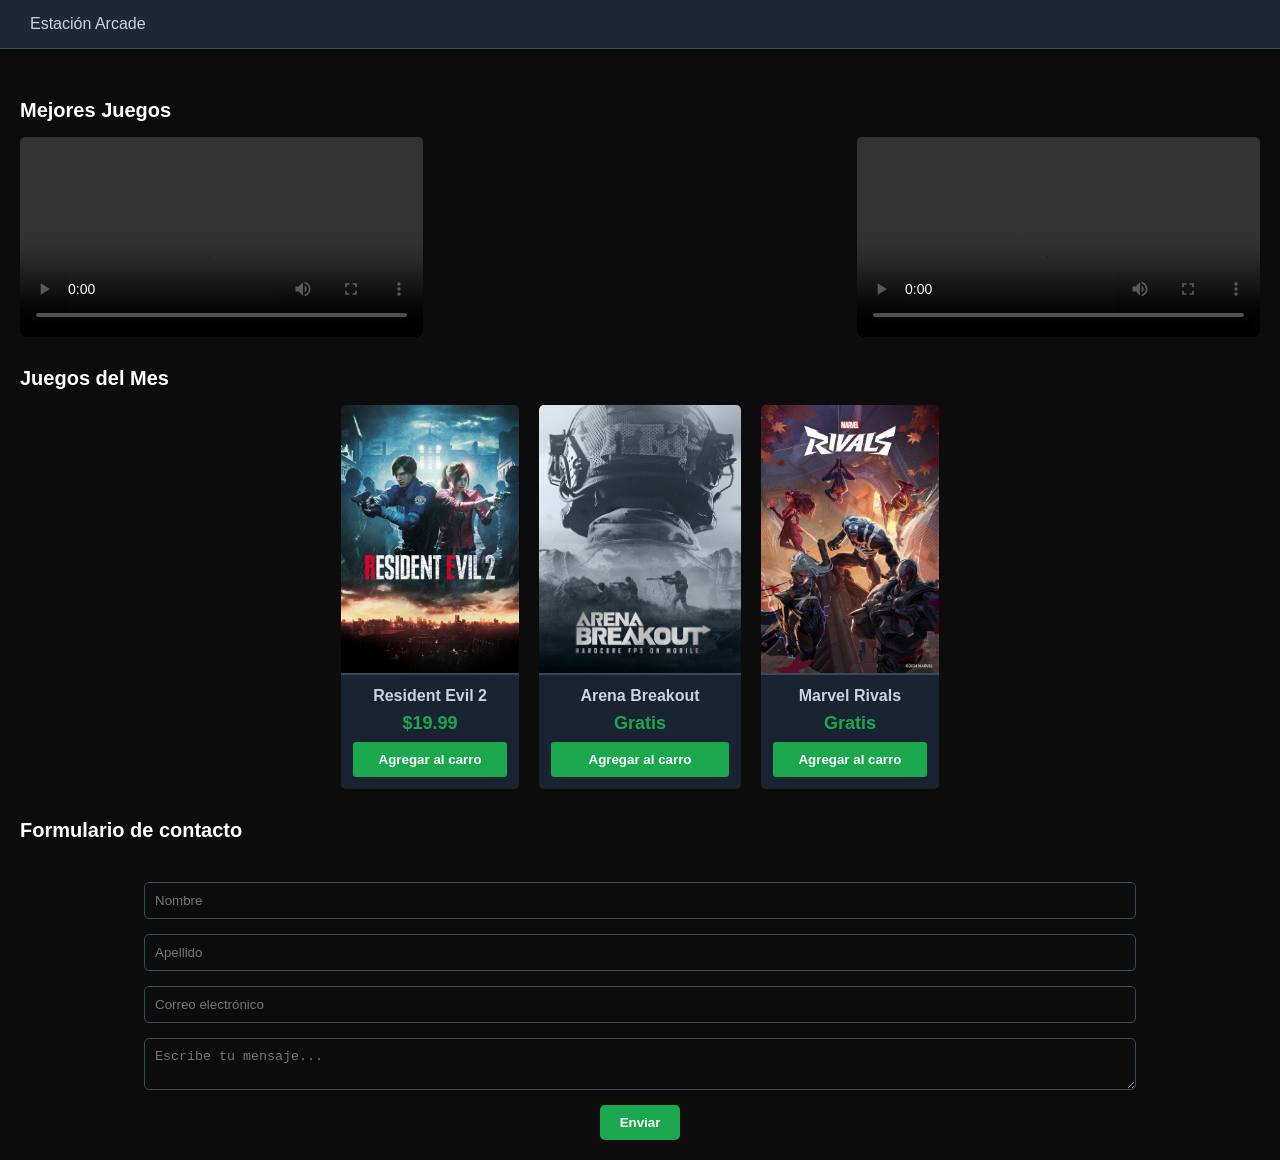
==== index.html @ 6114e76f "Create index.html" ====
<!DOCTYPE>
<html lang="en">
<head>
    <meta charset="UTF-8">
    <meta name="viewport" content="width=device-width, initial-scale=1.0">
    <title> Estación Arcade </title>
    <link rel="stylesheet" href="juegos.css">
</head>
<body>
    <header>
        <div class="logo"> Estación Arcade</div>
    </header>
    <div class="container">

        <h2 class="section-title">Mejores Juegos</h2>
       <div class="video-container">
            <div class="video-slot">
                <video src="pagina/videos/trailer.mp4" alt="re2" controls>
                </video>
            </div>
            <div class="video-slot">
                <iframe width="560" height="315" src="https://www.youtube.com/embed/fuWcn9JsWUw?si=j7kx0UcsTLZM3qcx" title="YouTube video player" frameborder="0" allow="accelerometer; autoplay; clipboard-write; encrypted-media; gyroscope; picture-in-picture; web-share" referrerpolicy="strict-origin-when-cross-origin" allowfullscreen></iframe>
            </div>
            <div class="video-slot">
                <video src="pagina/videos/trailerrival.mp4" alt="marvel rivals" controls>
                </video>
        </div>
    </div>
    
        <h2 class="section-title">Juegos del Mes</h2>
        <div class="games-grid">
            <div class="game-card">
                <img src="img/re2.jpg" alt="re2" class ="game-image">
                <div class="game-info">
                    <div class="game-title">Resident Evil 2</div>
                    <div class="game-price">$19.99</div>
                    <button class="game-button">Agregar al carro</button>
                </div>
            </div>
            <div class="game-card">
                <img src="img/breakout.jpg" alt="breakout" class ="game-image">
                <div class="game-info">
                    <div class="game-title"> Arena Breakout</div>
                    <div class="game-price">Gratis</div>
                    <button class="game-button">Agregar al carro</button>
                </div>
            </div>
            <div class="game-card">
                <img src="img/rivals.jpg" alt="marvel rivals" class ="game-image">
                <div class="game-info">
                    <div class="game-title">Marvel Rivals</div>
                    <div class="game-price">Gratis</div>
                    <button class="game-button">Agregar al carro</button>
                </div>
            </div>

        </div>

         <h2 class="section-title">Formulario de contacto</h2>
         <form class="contact-form" action="thx.html" method="POST">
            <input type="text" name="nombre" placeholder="Nombre" required minlength="2">
            <input type="text" name="apellido" placeholder="Apellido" required minlength="2">
            <input type="email" name="email" placeholder="Correo electrónico" required>
            <textarea name="mensaje" placeholder="Escribe tu mensaje..." required minlength="5"></textarea>
            <a href="thx.html"><button type="button">Enviar</button></a>

        </form>
</body>
</html>
---- juegos.css ----
* {
    margin: 0;
    padding: 0;
    box-sizing: border-box;
}

body {
    background: #0c0c0d;
    color: #c7d5e0;
    font-family: Arial, sans-serif;
}

header {
    background: #1b2838;
    padding: 15px 30px;
    display: flex;
    justify-content: space-between;
    align-items: center;
    border-bottom: 1px solid #3a4a54;
}

.container {
    max-width: 1400px;
    margin: 0 auto;
    padding: 20px;
}

.section-title {
    font-size: 20px;
    margin: 30px 0 15px 0;
    color: #fff;
}

.video-container {
    display: grid;
    grid-template-columns: repeat(auto-fit, minmax(300px, 1fr));
    gap: 15px;
    margin-bottom: 30px;
}

.video-slot video,
.video-slot iframe {
    width: 100%;
    height: 200px;
    border-radius: 5px;
}

.games-grid {
    display: flex;
    flex-wrap: wrap;       
    justify-content: center; 
    gap: 20px;
}

.game-card {
    background: #1a2332;
    border-radius: 5px;
    overflow: hidden;
    transition: transform 0.2s;
    cursor: pointer;
}

.game-card:hover {
    transform: scale(1.05);
}

.game-image {
    width: 100%;
    height: 270px;
    object-fit: cover;
    border-bottom: 2px solid #3a4a54;
    display: flex;
}

.game-info {
    padding: 12px;
    text-align: center;
}

.game-title {
    font-weight: bold;
    margin-bottom: 8px;
    white-space: nowrap;
    overflow: hidden;
    text-overflow: ellipsis;
}

.game-price {
    color: #1aa74e;
    font-size: 18px;
    font-weight: bold;
    margin-bottom: 8px;
}

.game-button {
    width: 100%;
    padding: 10px;
    background: #1aa74e;
    color: #fff;
    border: none;
    border-radius: 3px;
    cursor: pointer;
    font-weight: bold;
}

.game-button:hover {
    background: #148f3d;
}
.contact-form {
    display: flex;             
    flex-direction: column;     
    align-items: center;        
    gap: 15px;
    margin-top: 40px;
}

.contact-form input,
.contact-form textarea {
    width: 80%;
    padding: 10px;
    border: 1px solid #3a4a54;
    border-radius: 5px;
    background: #0c0c0d;
    color: #fff;
}

.contact-form button {
    padding: 10px 20px;
    background: #1aa74e;
    border: none;
    border-radius: 5px;
    color: #fff;
    font-weight: bold;
    cursor: pointer;
}

.contact-form button:hover {
    background: #148f3d;
}
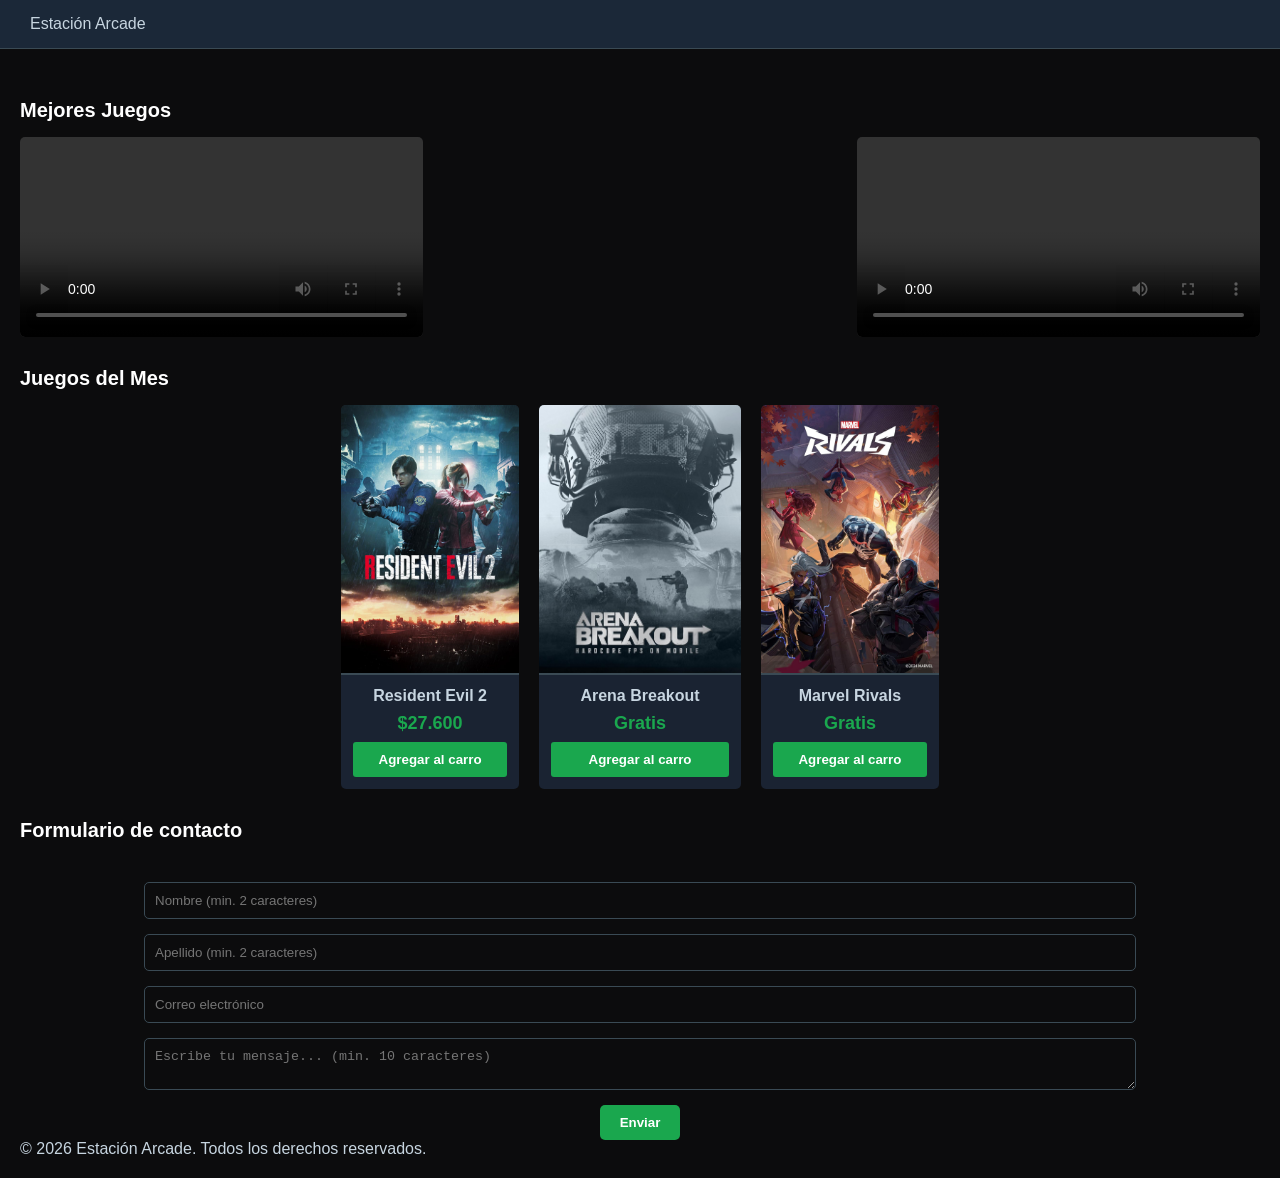
==== commit 7283e349: "avance 1" ====
--- a/index.html
+++ b/index.html
@@ -5,6 +5,7 @@
     <meta name="viewport" content="width=device-width, initial-scale=1.0">
     <title> Estación Arcade </title>
     <link rel="stylesheet" href="juegos.css">
+    <link rel="stylesheet" href="https://fonts.googleapis.com/css?family=Audiowide">
 </head>
 <body>
     <header>
@@ -33,7 +34,7 @@
                 <img src="img/re2.jpg" alt="re2" class ="game-image">
                 <div class="game-info">
                     <div class="game-title">Resident Evil 2</div>
-                    <div class="game-price">$19.99</div>
+                    <div class="game-price">$27.600</div>
                     <button class="game-button">Agregar al carro</button>
                 </div>
             </div>
@@ -58,12 +59,15 @@
 
          <h2 class="section-title">Formulario de contacto</h2>
          <form class="contact-form" action="thx.html" method="POST">
-            <input type="text" name="nombre" placeholder="Nombre" required minlength="2">
-            <input type="text" name="apellido" placeholder="Apellido" required minlength="2">
+            <input type="text" name="nombre" placeholder="Nombre (min. 2 caracteres)" required minlength="2">
+            <input type="text" name="apellido" placeholder="Apellido (min. 2 caracteres)" required minlength="2">
             <input type="email" name="email" placeholder="Correo electrónico" required>
-            <textarea name="mensaje" placeholder="Escribe tu mensaje..." required minlength="5"></textarea>
+            <textarea name="mensaje" placeholder="Escribe tu mensaje... (min. 10 caracteres)" required minlength="10"></textarea>
             <a href="thx.html"><button type="button">Enviar</button></a>
 
         </form>
 </body>
+<footer>
+        <p>&copy; 2026 Estación Arcade. Todos los derechos reservados.</p>
+    </footer>
 </html>
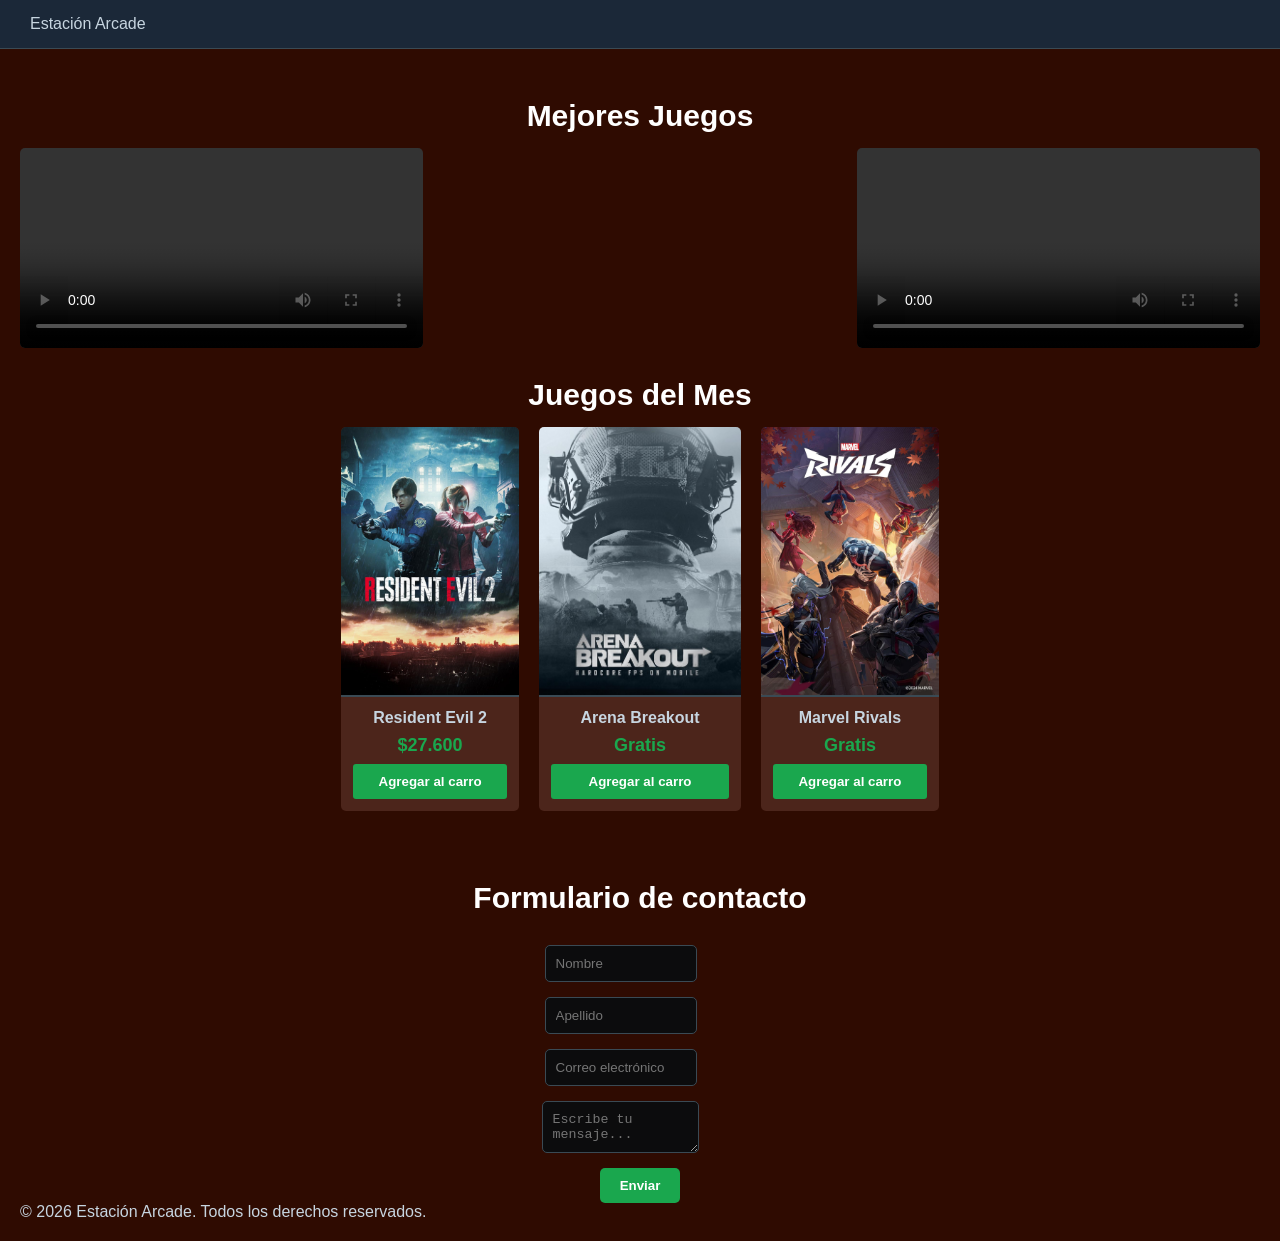
==== commit c194ac9e: "avance 2" ====
--- a/index.html
+++ b/index.html
@@ -56,16 +56,33 @@
             </div>
 
         </div>
+         <div class="formulario">
+    <form id="formularioContacto" class="contact-form" action="thx.html" method="GET">
+    <h2 class="section-title">Formulario de contacto</h2>
 
-         <h2 class="section-title">Formulario de contacto</h2>
-         <form class="contact-form" action="thx.html" method="POST">
-            <input type="text" name="nombre" placeholder="Nombre (min. 2 caracteres)" required minlength="2">
-            <input type="text" name="apellido" placeholder="Apellido (min. 2 caracteres)" required minlength="2">
-            <input type="email" name="email" placeholder="Correo electrónico" required>
-            <textarea name="mensaje" placeholder="Escribe tu mensaje... (min. 10 caracteres)" required minlength="10"></textarea>
-            <a href="thx.html"><button type="button">Enviar</button></a>
+    <div>
+        <input type="text" name="nombre" placeholder="Nombre" required minlength="2">
+        <div id="errorNombre" class="error-message"></div>
+    </div>
 
-        </form>
+    <div>
+        <input type="text" name="apellido" placeholder="Apellido" required minlength="2">
+        <div id="errorApellido" class="error-message"></div>
+    </div>
+
+    <div>
+        <input type="email" name="email" placeholder="Correo electrónico" required>
+        <div id="errorEmail" class="error-message"></div>
+    </div>
+
+    <div>
+        <textarea name="mensaje" placeholder="Escribe tu mensaje..." required minlength="5"></textarea>
+        <div id="errorMensaje" class="error-message"></div>
+    </div>
+
+    <button type="submit">Enviar</button>
+</form>
+    </div>
 </body>
 <footer>
         <p>&copy; 2026 Estación Arcade. Todos los derechos reservados.</p>
--- a/juegos.css
+++ b/juegos.css
@@ -5,9 +5,9 @@
 }
 
 body {
-    background: #0c0c0d;
+    background: #2F0B01;
     color: #c7d5e0;
-    font-family: Arial, sans-serif;
+    font-family: Audiowide, sans-serif;
 }
 
 header {
@@ -26,7 +26,8 @@
 }
 
 .section-title {
-    font-size: 20px;
+    text-align: center;
+    font-size: 30px;
     margin: 30px 0 15px 0;
     color: #fff;
 }
@@ -53,7 +54,7 @@
 }
 
 .game-card {
-    background: #1a2332;
+    background: #4C251B;
     border-radius: 5px;
     overflow: hidden;
     transition: transform 0.2s;
@@ -62,6 +63,14 @@
 
 .game-card:hover {
     transform: scale(1.05);
+}
+
+.game-image {
+    width: 100%;
+    height: 270px;
+    object-fit: cover;
+    border-bottom: 2px solid #3a4a54;
+    display: flex;
 }
 
 .game-image {
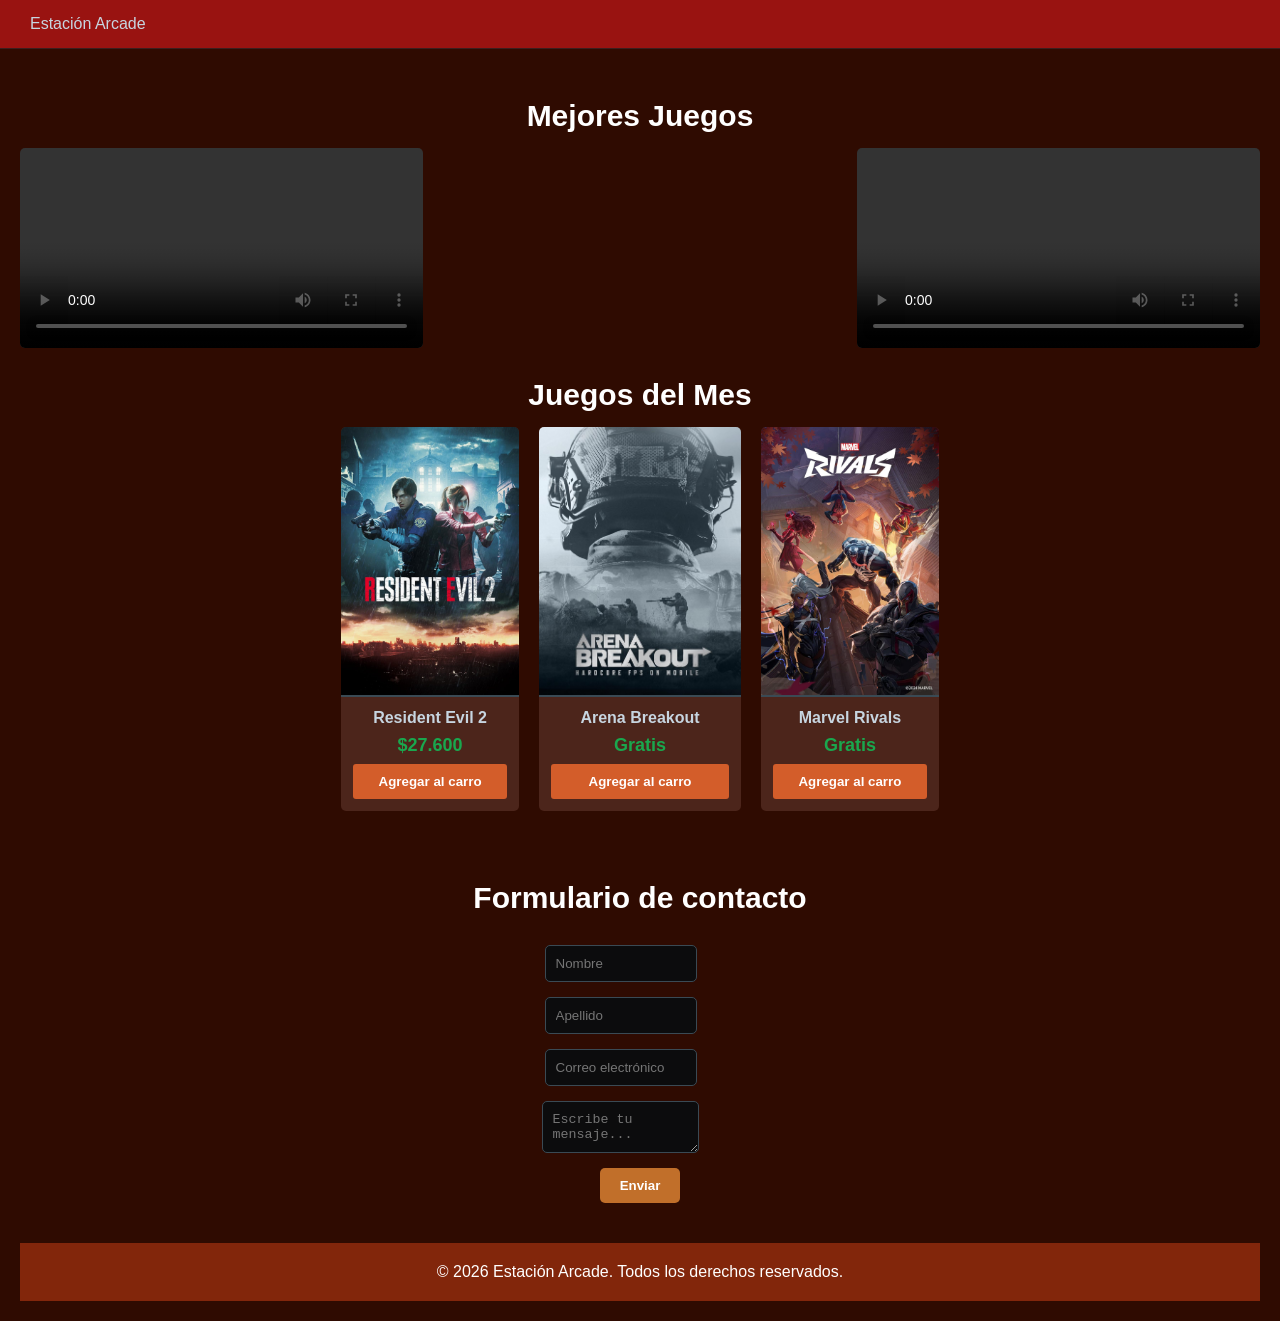
==== commit c7eb9eb6: "avance 3" ====
--- a/index.html
+++ b/index.html
@@ -31,7 +31,9 @@
         <h2 class="section-title">Juegos del Mes</h2>
         <div class="games-grid">
             <div class="game-card">
-                <img src="img/re2.jpg" alt="re2" class ="game-image">
+                <a href="https://store.steampowered.com/app/883710/Resident_Evil_2/" target="_blank">
+                    <img src="img/re2.jpg" alt="re2" class ="game-image">
+                </a>
                 <div class="game-info">
                     <div class="game-title">Resident Evil 2</div>
                     <div class="game-price">$27.600</div>
@@ -39,7 +41,9 @@
                 </div>
             </div>
             <div class="game-card">
+                <a href="https://store.steampowered.com/app/2073620/Arena_Breakout_Infinite/?l=spanish" target="_blank">
                 <img src="img/breakout.jpg" alt="breakout" class ="game-image">
+                </a>
                 <div class="game-info">
                     <div class="game-title"> Arena Breakout</div>
                     <div class="game-price">Gratis</div>
@@ -47,7 +51,9 @@
                 </div>
             </div>
             <div class="game-card">
-                <img src="img/rivals.jpg" alt="marvel rivals" class ="game-image">
+                <a href="https://store.steampowered.com/app/2767030/Marvel_Rivals/" target="_blank">
+                    <img src="img/rivals.jpg" alt="marvel rivals" class ="game-image">
+                </a>
                 <div class="game-info">
                     <div class="game-title">Marvel Rivals</div>
                     <div class="game-price">Gratis</div>
--- a/juegos.css
+++ b/juegos.css
@@ -11,12 +11,12 @@
 }
 
 header {
-    background: #1b2838;
+    background: #b81616c5;
     padding: 15px 30px;
     display: flex;
     justify-content: space-between;
     align-items: center;
-    border-bottom: 1px solid #3a4a54;
+    border-bottom: 1px solid #3c1e1e;
 }
 
 .container {
@@ -73,14 +73,6 @@
     display: flex;
 }
 
-.game-image {
-    width: 100%;
-    height: 270px;
-    object-fit: cover;
-    border-bottom: 2px solid #3a4a54;
-    display: flex;
-}
-
 .game-info {
     padding: 12px;
     text-align: center;
@@ -104,7 +96,7 @@
 .game-button {
     width: 100%;
     padding: 10px;
-    background: #1aa74e;
+    background: #d35d2a;
     color: #fff;
     border: none;
     border-radius: 3px;
@@ -113,7 +105,7 @@
 }
 
 .game-button:hover {
-    background: #148f3d;
+    background: #dc9129;
 }
 .contact-form {
     display: flex;             
@@ -135,7 +127,7 @@
 
 .contact-form button {
     padding: 10px 20px;
-    background: #1aa74e;
+    background: #d47d30e1;
     border: none;
     border-radius: 5px;
     color: #fff;
@@ -144,5 +136,12 @@
 }
 
 .contact-form button:hover {
-    background: #148f3d;
-}+    background: #e04c1f;
+}
+footer {
+    background-color: #82260b;
+    color: #fff;
+    text-align: center;
+    padding: 20px 0;
+    margin-top: 40px;
+}
